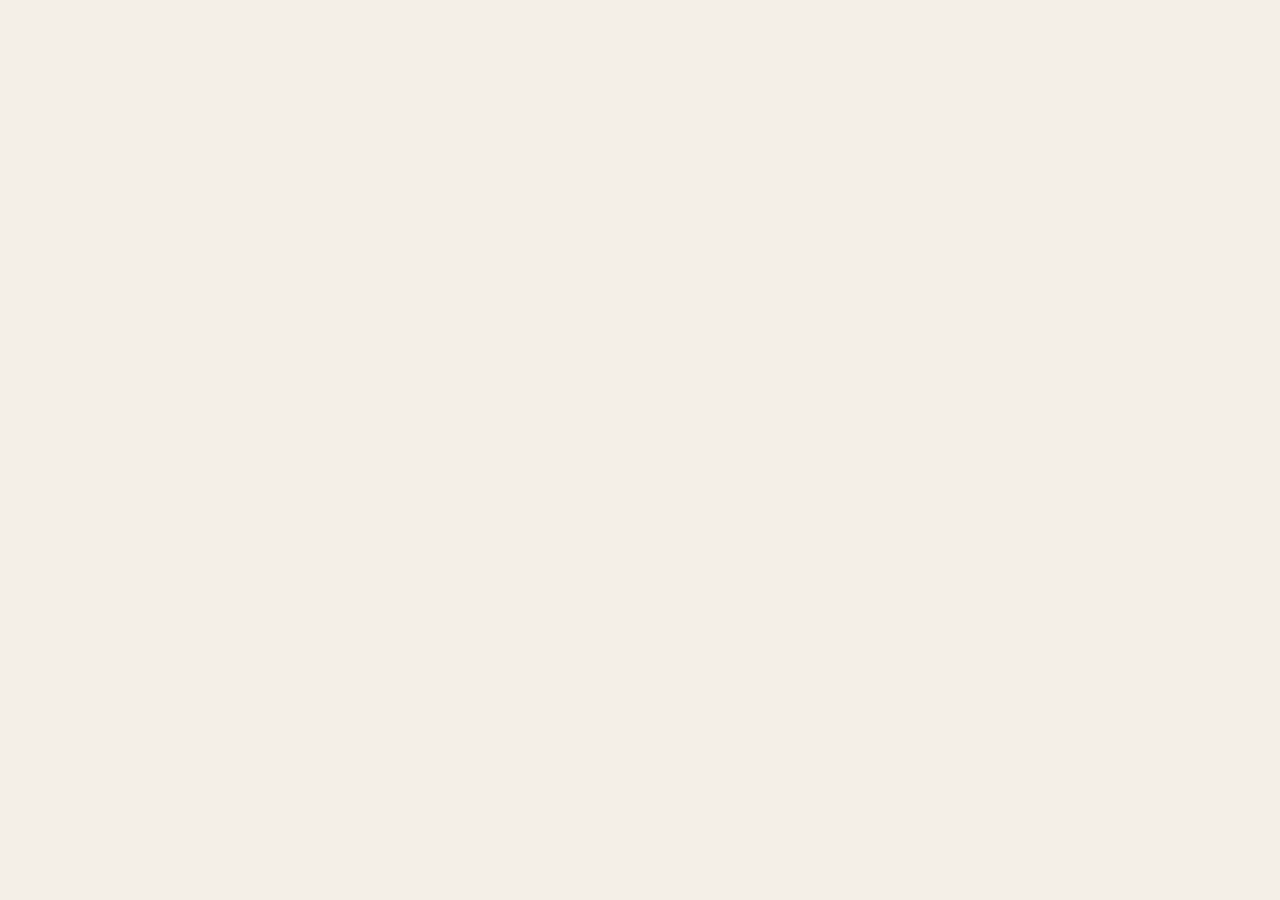
==== index.html @ 0a81ce2b "Atualiza o espelho do conteudo servido por https://www.imoveislucas.com.br/ Captura feita por HTTP p" ====
<!doctype html>
<html lang="pt-BR">
<head>
<meta charset="utf-8" />
<meta name="viewport" content="width=device-width, initial-scale=1" />
<title>Imóveis Lucas · Casas em condomínio e apartamentos em MG e SP</title>
<meta name="description" content="Imóveis residenciais de Lucas Rocha em Minas Gerais e São Paulo. Casas em condomínio em Lagoa Santa (MG) e apartamentos em São Paulo (Pinheiros, Real Parque, Santo Amaro)." />
<meta name="keywords" content="imóveis Lucas Rocha, imóveis MG, imóveis SP, casa em condomínio Lagoa Santa, Estância das Amendoeiras, Jardins da Lagoa, apartamento alto padrão São Paulo, Parque Global Real Parque, Summit Pinheiros, Raiz SP Parque Resort, venda imóveis residenciais, casa de luxo, LRM Consultoria Imobiliária, CRECI 12194" />
<meta name="theme-color" content="#1a1612" />
<meta name="robots" content="index, follow" />
<link rel="canonical" href="https://www.imoveislucas.com.br/" />
<link rel="icon" type="image/svg+xml" href="/favicon.svg" />
<link rel="manifest" href="/manifest.json" />

<meta property="og:type" content="website" />
<meta property="og:site_name" content="Imóveis Lucas" />
<meta property="og:locale" content="pt_BR" />
<meta property="og:title" content="Imóveis Lucas · Casas em condomínio e apartamentos em MG e SP" />
<meta property="og:description" content="Imóveis residenciais de Lucas Rocha em Minas Gerais e São Paulo. Casas em condomínio em Lagoa Santa (MG) e apartamentos em São Paulo." />
<meta property="og:url" content="https://www.imoveislucas.com.br/" />
<meta property="og:image" content="https://www.imoveislucas.com.br/assets/og-default.jpg" />
<meta property="og:image:alt" content="Imóveis Lucas, catálogo de imóveis residenciais" />
<meta property="og:image:type" content="image/jpeg" />
<meta property="og:image:width" content="1200" />
<meta property="og:image:height" content="630" />

<meta name="twitter:card" content="summary_large_image" />
<meta name="twitter:title" content="Imóveis Lucas · Casas em condomínio e apartamentos em MG e SP" />
<meta name="twitter:description" content="Imóveis residenciais de Lucas Rocha em Minas Gerais e São Paulo." />
<meta name="twitter:image" content="https://www.imoveislucas.com.br/assets/og-default.jpg" />

<link rel="stylesheet" href="/static/fonts/fonts.css" />
<link rel="stylesheet" href="/static/css/styles.css" />

<script src="/static/js/vendor/react.production.min.js" integrity="sha384-DGyLxAyjq0f9SPpVevD6IgztCFlnMF6oW/XQGmfe+IsZ8TqEiDrcHkMLKI6fiB/Z" crossorigin="anonymous"></script>
<script src="/static/js/vendor/react-dom.production.min.js" integrity="sha384-gTGxhz21lVGYNMcdJOyq01Edg0jhn/c22nsx0kyqP0TxaV5WVdsSH1fSDUf5YJj1" crossorigin="anonymous"></script>
</head>
<body>
<div id="root"></div>

<noscript>
  <div style="max-width:720px;margin:64px auto;padding:32px;font-family:Georgia,serif;color:#1a1612;border:1px solid #e7e0d4;border-radius:8px">
    <h1 style="margin:0 0 16px">Imóveis Lucas</h1>
    <p>Este site precisa de JavaScript ativado pra exibir o catálogo de imóveis.</p>
    <p>Pra ver os imóveis sem JavaScript, escolha um:</p>
    <ul style="line-height:2">
      <li><a href="/api/v1/imoveis">/api/v1/imoveis</a> (formato JSON)</li>
      <li>WhatsApp: <a href="https://wa.me/5511983712615">+55 (11) 98371-2615</a> (Lucas Rocha)</li>
      <li>LRM Consultoria: <a href="https://www.lrmconsultoriaimobiliaria.com.br/">lrmconsultoriaimobiliaria.com.br</a></li>
    </ul>
  </div>
</noscript>

<script src="/static/js/envelope-client.js"></script>
<script src="/static/js/data.js"></script>
<script src="/static/js/il-lib.js?v=78853ccb1a44"></script>
<script src="/static/js/il-pages-public.js?v=78853ccb1a44"></script>
<script src="/static/js/il-pages-admin.js?v=78853ccb1a44"></script>
<script src="/static/js/il-app.js?v=78853ccb1a44"></script>
</body>
</html>
---- static/fonts/fonts.css ----
@font-face{font-family:'DM Sans';font-style:normal;font-weight:400 700;font-display:swap;src:url('dm-sans-latin-ext.woff2') format('woff2');unicode-range:U+0100-02BA,U+02BD-02C5,U+02C7-02CC,U+02CE-02D7,U+02DD-02FF,U+0304,U+0308,U+0329,U+1D00-1DBF,U+1E00-1E9F,U+1EF2-1EFF,U+2020,U+20A0-20AB,U+20AD-20C0,U+2113,U+2C60-2C7F,U+A720-A7FF}@font-face{font-family:'DM Sans';font-style:normal;font-weight:400 700;font-display:swap;src:url('dm-sans-latin.woff2') format('woff2');unicode-range:U+0000-00FF,U+0131,U+0152-0153,U+02BB-02BC,U+02C6,U+02DA,U+02DC,U+0304,U+0308,U+0329,U+2000-206F,U+20AC,U+2122,U+2191,U+2193,U+2212,U+2215,U+FEFF,U+FFFD}@font-face{font-family:'Lora';font-style:normal;font-weight:400 700;font-display:swap;src:url('lora-latin-ext.woff2') format('woff2');unicode-range:U+0100-02BA,U+02BD-02C5,U+02C7-02CC,U+02CE-02D7,U+02DD-02FF,U+0304,U+0308,U+0329,U+1D00-1DBF,U+1E00-1E9F,U+1EF2-1EFF,U+2020,U+20A0-20AB,U+20AD-20C0,U+2113,U+2C60-2C7F,U+A720-A7FF}@font-face{font-family:'Lora';font-style:normal;font-weight:400 700;font-display:swap;src:url('lora-latin.woff2') format('woff2');unicode-range:U+0000-00FF,U+0131,U+0152-0153,U+02BB-02BC,U+02C6,U+02DA,U+02DC,U+0304,U+0308,U+0329,U+2000-206F,U+20AC,U+2122,U+2191,U+2193,U+2212,U+2215,U+FEFF,U+FFFD}
---- static/css/styles.css ----
:root{--paper:#f4efe7;--paper-2:#ebe3d5;--paper-soft:#faf6ef;--ink:#1a1612;--ink-2:#3a322a;--ink-soft:#6b5f50;--line:#d8cdb9;--line-soft:#e6dec9;--accent:#b25a3c;--accent-2:#8a3f25;--accent-ink:#ffffff;--gold:#a98144;--shadow-1:0 1px 0 rgba(26,22,18,0.04),0 12px 28px -18px rgba(26,22,18,0.18);--shadow-2:0 1px 0 rgba(26,22,18,0.05),0 30px 60px -28px rgba(26,22,18,0.32);--serif:"Lora","Georgia","Times New Roman",serif;--sans:"DM Sans",-apple-system,BlinkMacSystemFont,"Segoe UI",system-ui,sans-serif;--max:1320px;--max-narrow:980px;--radius:2px}html[data-palette="forest"]{--paper:#f1ede4;--paper-2:#e3ddd0;--paper-soft:#faf7f1;--accent:#2f5d4a;--accent-2:#1d4434;--gold:#b48a4a}html[data-palette="ink"]{--paper:#14110e;--paper-2:#1c1813;--paper-soft:#1f1a14;--ink:#efe7d8;--ink-2:#d3c8b3;--ink-soft:#8a8071;--line:#38302a;--line-soft:#2a241f;--accent:#cf8b66;--accent-2:#e9a886;--accent-ink:#14110e;--gold:#d1a55b}html[data-palette="navy"]{--paper:#f0eee8;--paper-2:#e3dfd3;--paper-soft:#f9f7f1;--accent:#1f3a5f;--accent-2:#122a4a;--gold:#b07c3b}*{box-sizing:border-box}html,body{margin:0;padding:0}body{background:var(--paper);color:var(--ink);font-family:var(--sans);font-size:16px;line-height:1.6;-webkit-font-smoothing:antialiased;text-rendering:optimizeLegibility}img{display:block;max-width:100%}.h-display{font-family:var(--serif);font-weight:500;font-style:normal;letter-spacing:-0.015em;line-height:1.08;text-wrap:balance}.h-display em{font-style:normal;font-weight:600;color:var(--accent)}.h-eyebrow{font-family:var(--sans);font-size:12px;font-weight:500;letter-spacing:0.22em;text-transform:uppercase;color:var(--ink-soft)}.h-eyebrow .dot{display:inline-block;width:4px;height:4px;border-radius:50%;background:var(--accent);margin:0 10px 2px 0;vertical-align:middle}.numeral{font-family:var(--serif);font-variant-numeric:lining-nums tabular-nums}.wrap{max-width:var(--max);margin:0 auto;padding:0 32px}.wrap-narrow{max-width:var(--max-narrow);margin:0 auto;padding:0 32px}.rule{height:1px;background:var(--line);border:0;margin:0}.rule-soft{height:1px;background:var(--line-soft);border:0;margin:0}.btn{display:inline-flex;align-items:center;gap:10px;padding:14px 24px;font-family:var(--sans);font-size:14px;font-weight:500;letter-spacing:0.12em;text-transform:uppercase;border:1px solid var(--ink);background:var(--ink);color:var(--paper);cursor:pointer;border-radius:var(--radius);text-decoration:none;transition:background 180ms ease,color 180ms ease,border-color 180ms ease,transform 180ms ease}.btn:hover{background:var(--accent);border-color:var(--accent);color:var(--accent-ink)}.btn.btn-ghost{background:transparent;color:var(--ink)}.btn.btn-ghost:hover{background:var(--ink);color:var(--paper)}.btn.btn-accent{background:var(--accent);border-color:var(--accent);color:var(--accent-ink)}.btn.btn-accent:hover{background:var(--accent-2);border-color:var(--accent-2)}.btn.btn-sm{padding:10px 16px;font-size:12px}.link{color:var(--ink);text-decoration:none;border-bottom:1px solid var(--line);padding-bottom:2px;transition:border-color 150ms ease,color 150ms ease}.link:hover{color:var(--accent);border-color:var(--accent)}.link-arrow{display:inline-flex;align-items:center;gap:8px;font-size:13px;letter-spacing:0.16em;text-transform:uppercase;font-weight:500;color:var(--ink);text-decoration:none;border-bottom:1px solid var(--ink);padding-bottom:2px}.link-arrow:hover{color:var(--accent);border-color:var(--accent)}.link-arrow .arrow{transition:transform 200ms ease}.link-arrow:hover .arrow{transform:translateX(4px)}.site-header{position:sticky;top:0;z-index:50;background:color-mix(in oklab,var(--paper) 92%,transparent);backdrop-filter:blur(12px);-webkit-backdrop-filter:blur(12px);border-bottom:1px solid var(--line-soft)}.site-header__inner{display:grid;grid-template-columns:1fr auto 1fr;align-items:center;padding:18px 32px;max-width:var(--max);margin:0 auto}.site-header__nav{display:flex;gap:32px;align-items:center}.site-header__nav a{font-size:13px;letter-spacing:0.16em;text-transform:uppercase;color:var(--ink-2);text-decoration:none;font-weight:500;transition:color 150ms ease}.site-header__nav a:hover,.site-header__nav a.active{color:var(--accent)}.site-header__cta{justify-self:end;display:flex;gap:14px;align-items:center}.site-header__phone{font-size:13px;letter-spacing:0.08em;color:var(--ink-2);text-decoration:none}.site-header__phone:hover{color:var(--accent)}.brand{display:flex;align-items:baseline;gap:10px;text-decoration:none;color:var(--ink)}.brand__mark{font-family:var(--serif);font-size:24px;font-style:normal;font-weight:600;letter-spacing:-0.02em;line-height:1}.brand__mark sup{font-size:12px;vertical-align:super;color:var(--accent);font-style:normal;letter-spacing:0.1em;margin-left:2px}.brand__sub{font-size:11px;letter-spacing:0.28em;text-transform:uppercase;color:var(--ink-soft);border-left:1px solid var(--line);padding-left:10px}.site-footer{background:var(--paper-2);border-top:1px solid var(--line);padding:64px 0 24px;margin-top:48px}.site-footer__top{display:grid;grid-template-columns:1.4fr 1fr 1fr 1fr;gap:48px;padding-bottom:64px}.site-footer h4{font-family:var(--sans);font-size:12px;font-weight:500;letter-spacing:0.22em;text-transform:uppercase;color:var(--ink-soft);margin:0 0 18px}.site-footer ul{list-style:none;padding:0;margin:0}.site-footer li{margin-bottom:10px}.site-footer a{color:var(--ink-2);text-decoration:none;font-size:15px;transition:color 150ms ease}.site-footer a:hover{color:var(--accent)}.site-footer__statement{font-family:var(--serif);font-size:22px;font-weight:500;line-height:1.4;color:var(--ink);margin:0 0 24px;max-width:28ch}.site-footer__bottom{display:flex;justify-content:space-between;align-items:center;padding-top:24px;border-top:1px solid var(--line);font-size:13px;color:var(--ink-soft)}.site-footer__partners{display:grid;grid-template-columns:1fr 1fr;gap:24px;padding:28px 0;border-top:1px solid var(--line);margin-top:-24px}.site-footer__partner-links a:hover{text-decoration:underline}@media (min-width:768px){.site-footer__partner-links{white-space:nowrap}}.partner-block{display:flex;flex-direction:column;gap:12px}.partner-label{font-size:11px;letter-spacing:0.22em;text-transform:uppercase;color:var(--ink-soft)}.partner-link{display:flex;align-items:center;gap:14px;text-decoration:none;color:var(--ink);padding:12px 16px;background:var(--paper);border:1px solid var(--line-soft);align-self:flex-start;transition:border-color 150ms,background 150ms;min-height:60px;box-sizing:border-box}a.partner-link:hover{border-color:var(--accent)}.partner-link--dark{background:#1a1612;border-color:#1a1612;padding:14px 20px}.partner-logo--lrm{height:36px;width:auto;display:block}.partner-logo--inovamind{height:32px;width:auto;display:block;max-width:220px;object-fit:contain;object-position:left center}.partner-name{font-family:var(--serif);font-size:16px;font-weight:600;letter-spacing:-0.01em;line-height:1.2}.partner-name em{display:block;font-style:normal;font-weight:400;font-size:12px;letter-spacing:0.14em;text-transform:uppercase;color:var(--ink-soft);margin-top:2px;font-family:var(--sans)}.partner-meta{display:flex;flex-wrap:wrap;align-items:center;gap:8px;font-size:13px;color:var(--ink-soft);margin-top:2px;line-height:1.5}.partner-meta a{color:var(--ink-2);text-decoration:none;border-bottom:1px solid transparent;transition:border-color 150ms,color 150ms}.partner-meta a:hover{color:var(--accent);border-color:var(--accent)}.partner-meta>span:first-child{color:var(--ink-2);font-weight:500}.site-footer__credits{display:flex;gap:32px;align-items:center}.credit-chip{display:inline-flex;align-items:center;gap:8px;font-size:12px;letter-spacing:0.14em;text-transform:uppercase;color:var(--ink-2)}.credit-chip strong{color:var(--ink);font-weight:600;letter-spacing:0.05em;text-transform:none;font-family:var(--serif);font-size:15px;font-style:normal}.hero{padding:64px 0 32px;position:relative}.hero__grid{display:grid;grid-template-columns:1.1fr 1fr;gap:64px;align-items:end}.hero__title{font-size:clamp(48px,7vw,104px);margin:24px 0 32px}.hero__sub{font-size:16px;color:var(--ink-2);max-width:46ch;margin:0 0 36px;line-height:1.6}.hero__photo{aspect-ratio:4 / 5;background-size:cover;background-position:center;position:relative}.hero__meta{position:absolute;left:-12px;bottom:24px;background:var(--paper);padding:16px 22px;font-size:12px;letter-spacing:0.18em;text-transform:uppercase;color:var(--ink-2);border-top:2px solid var(--accent)}.hero__cta{display:flex;gap:14px;flex-wrap:wrap}.hero__stats{display:grid;grid-template-columns:repeat(3,1fr);gap:32px;margin-top:64px;padding-top:40px;border-top:1px solid var(--line)}.hero__stat .num{font-family:var(--serif);font-size:48px;line-height:1;font-variant-numeric:lining-nums}.hero__stat .num em{font-style:normal;font-weight:600;color:var(--accent)}.hero__stat .label{margin-top:12px;font-size:12px;letter-spacing:0.2em;text-transform:uppercase;color:var(--ink-soft)}.section{padding:96px 0}.section-tight{padding:64px 0}.section-head{display:grid;grid-template-columns:1fr 1fr;gap:48px;align-items:end;margin-bottom:56px}.section-head h2{font-family:var(--serif);font-weight:500;font-size:clamp(36px,4.5vw,56px);margin:12px 0 0;line-height:1.1;letter-spacing:-0.015em}.section-head h2 em{font-style:normal;font-weight:600;color:var(--accent)}.section-head p{font-size:16px;color:var(--ink-2);max-width:48ch;margin:0;line-height:1.6}.locations{display:grid;grid-template-columns:1fr 1fr;gap:0;border-top:1px solid var(--line);border-bottom:1px solid var(--line)}.location-card{display:block;position:relative;padding:56px 48px 56px;text-decoration:none;color:var(--ink);overflow:hidden;transition:background 300ms ease}.location-card + .location-card{border-left:1px solid var(--line)}.location-card:hover{background:var(--paper-soft)}.location-card__index{font-family:var(--serif);font-size:13px;letter-spacing:0.18em;color:var(--ink-soft)}.location-card__title{font-family:var(--serif);font-size:clamp(48px,6vw,88px);line-height:1;margin:16px 0 8px}.location-card__title em{font-style:normal;font-weight:600;color:var(--accent)}.location-card__sub{font-size:15px;color:var(--ink-2);max-width:36ch}.location-card__photo{aspect-ratio:16/10;background-size:cover;background-position:center;margin:36px 0 28px;transition:transform 700ms cubic-bezier(.2,.7,.2,1)}.location-card:hover .location-card__photo{transform:scale(1.02)}.location-card__foot{display:flex;justify-content:space-between;align-items:center;border-top:1px solid var(--line-soft);padding-top:18px;font-size:13px;letter-spacing:0.16em;text-transform:uppercase;color:var(--ink-2)}.location-card__count em{font-family:var(--serif);font-style:normal;font-weight:600;color:var(--accent);font-size:18px;margin-right:6px}.cards-grid{display:grid;grid-template-columns:repeat(auto-fill,minmax(360px,1fr));gap:56px 40px}.pcard{display:block;text-decoration:none;color:var(--ink);position:relative}.pcard__media{aspect-ratio:4/5;background-size:cover;background-position:center;position:relative;overflow:hidden}.pcard__media::after{content:"";position:absolute;inset:0;background:linear-gradient(180deg,transparent 60%,rgba(0,0,0,0.25));opacity:0;transition:opacity 300ms ease}.pcard:hover .pcard__media::after{opacity:1}.pcard__badge{position:absolute;top:18px;left:18px;background:var(--paper);padding:8px 14px;font-size:11px;letter-spacing:0.2em;text-transform:uppercase;color:var(--ink-2)}.pcard__num{position:absolute;top:18px;right:18px;font-family:var(--serif);font-style:normal;font-weight:500;color:var(--paper);font-size:22px;text-shadow:0 2px 12px rgba(0,0,0,0.3)}.pcard__body{padding-top:20px}.pcard__location{font-size:12px;letter-spacing:0.2em;text-transform:uppercase;color:var(--ink-soft);display:flex;align-items:center;gap:8px}.pcard__title{font-family:var(--serif);font-size:26px;font-weight:500;line-height:1.2;margin:8px 0 14px;letter-spacing:-0.01em}.pcard__meta{display:flex;gap:18px;font-size:13px;color:var(--ink-soft);border-top:1px solid var(--line-soft);padding-top:14px}.pcard__meta span{display:flex;align-items:center;gap:6px}.pcard__price{margin-top:14px;font-family:var(--serif);font-size:22px;font-variant-numeric:lining-nums}.pcard__price small{font-family:var(--sans);font-size:11px;letter-spacing:0.2em;text-transform:uppercase;color:var(--ink-soft);margin-right:6px}[data-card-style="minimal"] .pcard__media{aspect-ratio:1}[data-card-style="minimal"] .pcard__badge{display:none}[data-card-style="minimal"] .pcard__title{font-size:22px;font-family:var(--sans);font-weight:500;letter-spacing:-0.01em}[data-card-style="minimal"] .pcard__price{font-family:var(--sans);font-weight:500}[data-card-style="magazine"] .pcard__media{aspect-ratio:3/4}[data-card-style="magazine"] .pcard__title{font-size:32px}[data-card-style="magazine"] .pcard__body{padding:24px 0 0}[data-card-style="magazine"] .pcard__num{display:none}[data-card-style="magazine"] .pcard__badge{top:auto;left:0;bottom:-14px;background:var(--accent);color:var(--accent-ink)}.listing-hero{padding:80px 0 56px;display:grid;grid-template-columns:1fr 1fr;gap:48px;align-items:end}.listing-hero h1{font-family:var(--serif);font-size:clamp(56px,8vw,120px);line-height:1;margin:16px 0 0}.listing-hero h1 em{font-style:normal;font-weight:600;color:var(--accent)}.listing-hero__desc{color:var(--ink-2);font-size:16px;line-height:1.7;max-width:52ch}.listing-toolbar{display:flex;justify-content:space-between;align-items:center;border-top:1px solid var(--line);border-bottom:1px solid var(--line);padding:16px 0;margin-bottom:56px}.chip{display:inline-flex;align-items:center;gap:6px;padding:6px 12px;border:1px solid var(--line);font-size:12px;letter-spacing:0.14em;text-transform:uppercase;color:var(--ink-2);background:var(--paper-soft)}.chip.is-active{background:var(--ink);color:var(--paper);border-color:var(--ink)}.chip-row{display:flex;gap:8px;flex-wrap:wrap}.detail-gallery{display:grid;grid-template-columns:1.6fr 1fr;gap:8px;height:78vh;min-height:580px}.detail-gallery__main{background-size:cover;background-position:center;position:relative;cursor:zoom-in}.detail-gallery__side{display:grid;grid-template-rows:1fr 1fr;gap:8px}.detail-gallery__cell{background-size:cover;background-position:center;position:relative;cursor:zoom-in}.detail-gallery__more{position:absolute;right:18px;bottom:18px;background:var(--paper);padding:10px 16px;font-size:12px;letter-spacing:0.16em;text-transform:uppercase;display:inline-flex;align-items:center;gap:8px;cursor:pointer;border:0;font-family:inherit}.detail-hero{display:grid;grid-template-columns:1.4fr 1fr;gap:80px;padding:72px 0 48px;align-items:start}.detail-hero__location{font-size:12px;letter-spacing:0.22em;text-transform:uppercase;color:var(--ink-soft)}.detail-hero h1{font-family:var(--serif);font-size:clamp(40px,4.5vw,64px);line-height:1.05;margin:12px 0 24px;letter-spacing:-0.01em}.detail-hero h1 em{font-style:normal;font-weight:600;color:var(--accent)}.detail-hero__desc{color:var(--ink-2);font-size:16px;line-height:1.75;max-width:60ch}.detail-quickstats{display:grid;grid-template-columns:repeat(4,1fr);border-top:1px solid var(--line);border-bottom:1px solid var(--line);margin:48px 0 0}.detail-quickstats>div{padding:22px 0;text-align:center}.detail-quickstats>div + div{border-left:1px solid var(--line-soft)}.detail-quickstats .num{font-family:var(--serif);font-size:30px;line-height:1}.detail-quickstats .label{font-size:11px;letter-spacing:0.2em;text-transform:uppercase;color:var(--ink-soft);margin-top:8px}.detail-price-card{background:var(--paper-soft);border:1px solid var(--line);padding:28px 28px 24px;position:sticky;top:110px}.detail-price-card__eyebrow{font-size:11px;letter-spacing:0.22em;text-transform:uppercase;color:var(--ink-soft)}.detail-price-card__price{font-family:var(--serif);font-size:42px;line-height:1;margin:10px 0 6px;font-variant-numeric:lining-nums}.detail-price-card__condo{font-size:13px;color:var(--ink-soft);margin-bottom:22px}.detail-price-card .btn{width:100%;justify-content:center;margin-top:8px}.detail-price-card .agent{margin-top:28px;padding-top:22px;border-top:1px solid var(--line);display:flex;align-items:center;gap:14px}.detail-price-card .agent img{width:48px;height:48px;border-radius:50%;object-fit:cover;background:var(--paper-2)}.detail-price-card .agent .name{font-weight:500;font-size:15px}.detail-price-card .agent .role{font-size:12px;letter-spacing:0.16em;text-transform:uppercase;color:var(--ink-soft)}.detail-section{padding:72px 0;border-top:1px solid var(--line-soft)}.detail-section h2{font-family:var(--serif);font-weight:500;font-size:36px;margin:0 0 32px;letter-spacing:-0.015em}.detail-section h2 em{font-style:normal;font-weight:600;color:var(--accent)}.amenities-grid{display:grid;grid-template-columns:repeat(auto-fill,minmax(220px,1fr));gap:16px 32px}.amenities-grid li{list-style:none;display:flex;align-items:center;gap:12px;padding:14px 0;border-bottom:1px solid var(--line-soft);font-size:15px;color:var(--ink-2)}.amenities-grid svg{color:var(--accent);flex-shrink:0}.specs-table{width:100%;border-collapse:collapse}.specs-table td{padding:16px 0;border-bottom:1px solid var(--line-soft);font-size:15px}.specs-table td:first-child{color:var(--ink-soft);width:40%;letter-spacing:0.06em}.specs-table td:last-child{color:var(--ink);font-weight:500}.map-block{aspect-ratio:16/8;background:var(--paper-2);position:relative;overflow:hidden;border:1px solid var(--line)}.map-block svg{width:100%;height:100%;display:block}.map-block iframe{width:100%;height:100%;display:block;border:0}.map-block__open{position:absolute;bottom:12px;right:12px;display:inline-flex;align-items:center;gap:6px;padding:8px 14px;background:rgba(255,255,255,0.95);border:1px solid var(--line);color:var(--ink-1);text-decoration:none;font-size:13px;letter-spacing:0.08em;text-transform:uppercase;border-radius:2px;box-shadow:0 2px 8px rgba(0,0,0,0.15);transition:background 0.15s ease}.map-block__open:hover{background:var(--paper-1)}.financing{background:var(--paper-2);padding:40px;display:grid;grid-template-columns:1fr 1.4fr;gap:48px;align-items:center}.financing h3{font-family:var(--serif);font-size:28px;margin:0 0 8px}.financing input[type=range]{width:100%}.fin-row{display:grid;grid-template-columns:1fr 1fr;gap:24px;margin-top:16px}.fin-result{background:var(--paper);padding:24px;border-top:2px solid var(--accent)}.fin-result .num{font-family:var(--serif);font-size:36px;line-height:1}.lightbox{position:fixed;inset:0;background:rgba(20,17,14,0.94);z-index:100;display:flex;align-items:center;justify-content:center;padding:32px}.lightbox img{max-height:88vh;max-width:92vw;object-fit:contain}.lightbox__video{max-height:88vh;max-width:92vw;background:black}.detail-gallery__main--video{position:relative;cursor:pointer}.detail-gallery__play{position:absolute;top:50%;left:50%;transform:translate(-50%,-50%);width:72px;height:72px;border-radius:50%;background:rgba(20,17,14,0.6);border:2px solid rgba(255,255,255,0.85);color:white;display:flex;align-items:center;justify-content:center;padding-left:6px;pointer-events:none;transition:background 150ms,transform 150ms}.detail-gallery__main--video:hover .detail-gallery__play{background:rgba(20,17,14,0.8);transform:translate(-50%,-50%) scale(1.05)}.lightbox__close,.lightbox__nav{position:absolute;background:transparent;border:1px solid rgba(255,255,255,0.3);color:white;width:48px;height:48px;border-radius:50%;cursor:pointer;display:flex;align-items:center;justify-content:center;font-family:var(--serif);transition:background 150ms}.lightbox__close:hover,.lightbox__nav:hover{background:rgba(255,255,255,0.15)}.lightbox__close{top:24px;right:24px}.lightbox__nav.prev{left:24px;top:50%;transform:translateY(-50%)}.lightbox__nav.next{right:24px;top:50%;transform:translateY(-50%)}.lightbox__counter{position:absolute;bottom:24px;left:50%;transform:translateX(-50%);color:rgba(255,255,255,0.7);font-family:var(--serif);letter-spacing:0.18em}.contact-hero{padding:80px 0 40px;display:grid;grid-template-columns:1.2fr 1fr;gap:80px;align-items:end}.contact-hero h1{font-family:var(--serif);font-size:clamp(56px,8vw,120px);line-height:1;margin:16px 0 0}.contact-hero h1 em{font-style:normal;font-weight:600;color:var(--accent)}.contact-grid{display:grid;grid-template-columns:1.2fr 1fr;gap:80px;align-items:start;padding:48px 0 96px}.contact-form{display:grid;gap:18px}.contact-form label{font-size:12px;letter-spacing:0.18em;text-transform:uppercase;color:var(--ink-soft);display:block;margin-bottom:8px}.contact-form input:not([type=checkbox]):not([type=radio]),.contact-form textarea,.contact-form select{width:100%;padding:14px 0;border:0;border-bottom:1px solid var(--line);background:transparent;font-family:var(--sans);font-size:16px;color:var(--ink);transition:border-color 150ms}.contact-form input:not([type=checkbox]):not([type=radio]):focus,.contact-form textarea:focus,.contact-form select:focus{outline:none;border-color:var(--accent)}.contact-form .row-2{display:grid;grid-template-columns:1fr 1fr;gap:32px}.contact-info{background:var(--paper-soft);padding:40px;border:1px solid var(--line)}.contact-info h3{font-family:var(--serif);font-size:24px;margin:0 0 8px;font-weight:400}.contact-info .info-row{display:flex;gap:16px;padding:18px 0;border-bottom:1px solid var(--line-soft);align-items:start}.contact-info .info-row:last-of-type{border-bottom:0}.contact-info .info-row svg{color:var(--accent);flex-shrink:0;margin-top:2px}.contact-info .info-row .label{font-size:12px;letter-spacing:0.18em;text-transform:uppercase;color:var(--ink-soft);margin-bottom:4px}.contact-info .info-row .val{font-family:var(--serif);font-size:18px;color:var(--ink)}.wa-fab{position:fixed;right:28px;bottom:28px;z-index:60;background:#25d366;color:white;width:60px;height:60px;border-radius:50%;display:flex;align-items:center;justify-content:center;text-decoration:none;box-shadow:0 12px 32px -8px rgba(37,211,102,0.5);transition:transform 200ms}.wa-fab:hover{transform:scale(1.06)}.breadcrumbs{font-size:12px;letter-spacing:0.18em;text-transform:uppercase;color:var(--ink-soft);padding:28px 0 0}.breadcrumbs a{color:var(--ink-soft);text-decoration:none;margin-right:8px}.breadcrumbs a:hover{color:var(--accent)}.breadcrumbs .sep{margin:0 8px}.admin-shell{display:grid;grid-template-columns:240px 1fr;min-height:100vh;background:#f8f6f1}.admin-sidebar{background:#1a1612;color:#efe7d8;padding:24px 0;display:flex;flex-direction:column}.admin-sidebar__brand{padding:0 24px 24px;border-bottom:1px solid #38302a;margin-bottom:16px}.admin-sidebar__brand .label{font-size:11px;letter-spacing:0.22em;text-transform:uppercase;color:#8a8071;margin-top:4px}.admin-sidebar__brand .name{font-family:var(--serif);font-size:22px;font-weight:600;font-style:normal}.admin-sidebar__nav{flex:1;padding:0 12px}.admin-sidebar__nav button{width:100%;text-align:left;background:transparent;border:0;color:#d3c8b3;padding:12px 14px;cursor:pointer;font-family:inherit;font-size:14px;letter-spacing:0.04em;display:flex;align-items:center;gap:12px;border-radius:2px;margin-bottom:2px}.admin-sidebar__nav button:hover{background:rgba(255,255,255,0.05);color:#fff}.admin-sidebar__nav button.active{background:var(--accent);color:white}.admin-sidebar__foot{padding:16px 24px;font-size:12px;color:#8a8071;border-top:1px solid #38302a}.admin-sidebar__foot button{background:transparent;border:0;color:#cf8b66;cursor:pointer;font:inherit;padding:0;margin-top:8px}.admin-main{padding:32px 40px;max-width:100%;overflow:auto}.admin-topbar{display:flex;justify-content:space-between;align-items:center;margin-bottom:32px}.admin-topbar h1{font-family:var(--serif);font-size:32px;font-weight:500;margin:0;letter-spacing:-0.015em}.admin-topbar .user{display:flex;align-items:center;gap:10px;font-size:14px;color:#6b5f50}.admin-topbar .user .avatar{width:32px;height:32px;border-radius:50%;background:var(--accent);color:white;display:flex;align-items:center;justify-content:center;font-weight:500;font-size:14px}.admin-stats{display:grid;grid-template-columns:repeat(4,1fr);gap:16px;margin-bottom:32px}.stat-card{background:white;border:1px solid #e6dec9;padding:20px 22px}.stat-card .label{font-size:11px;letter-spacing:0.2em;text-transform:uppercase;color:#8a8071;margin-bottom:12px}.stat-card .num{font-family:var(--serif);font-size:36px;line-height:1;font-variant-numeric:lining-nums}.stat-card .delta{font-size:13px;margin-top:8px;color:#2f7d4d}.stat-card .delta.neg{color:#b25a3c}.admin-card{background:white;border:1px solid #e6dec9;padding:24px;margin-bottom:24px}.admin-card h3{font-family:var(--serif);font-size:20px;margin:0 0 18px;font-weight:400}.admin-table{width:100%;border-collapse:collapse}.admin-table th,.admin-table td{text-align:left;padding:14px 12px;border-bottom:1px solid #efe9d8;font-size:14px}.admin-table th{font-size:11px;letter-spacing:0.18em;text-transform:uppercase;color:#8a8071;font-weight:500;background:#faf6ef}.admin-table tbody tr{transition:background 100ms}.admin-table tbody tr:hover{background:#faf6ef;cursor:pointer}.admin-table .thumb{width:56px;height:40px;background-size:cover;background-position:center;border-radius:2px}.admin-table .status{display:inline-block;padding:3px 10px;font-size:11px;letter-spacing:0.16em;text-transform:uppercase;border-radius:2px}.admin-table .status.published{background:#e6f1e7;color:#2f7d4d}.admin-table .status.draft{background:#f1ebd9;color:#8a6b22}.admin-table .status.sold{background:#f1dcd3;color:#a04522}.admin-form{display:grid;gap:20px}.admin-form .row{display:grid;grid-template-columns:1fr 1fr;gap:20px}.admin-form .row-3{display:grid;grid-template-columns:1fr 1fr 1fr;gap:20px}.admin-form label{font-size:11px;letter-spacing:0.2em;text-transform:uppercase;color:#8a8071;margin-bottom:6px;display:block}.admin-form input,.admin-form select,.admin-form textarea{width:100%;padding:10px 12px;border:1px solid #d8cdb9;background:#faf6ef;font-family:inherit;font-size:15px;color:#1a1612;border-radius:2px}.admin-form input:focus,.admin-form textarea:focus,.admin-form select:focus{outline:none;border-color:var(--accent);background:white}.admin-form textarea{resize:vertical;min-height:120px;line-height:1.6}.photo-manager{display:grid;grid-template-columns:repeat(auto-fill,minmax(180px,1fr));gap:12px}.photo-tile{aspect-ratio:4/3;background-size:cover;background-position:center;position:relative;border:1px solid #e6dec9;cursor:grab;transition:opacity 120ms,border-color 120ms,transform 120ms}.photo-tile:active{cursor:grabbing}.photo-tile.is-dragging{opacity:0.45;cursor:grabbing}.photo-tile.is-drop-target{border:2px dashed var(--accent);transform:scale(1.02)}.photo-tile.is-cover::before{content:"Capa";position:absolute;top:8px;left:8px;background:var(--accent);color:white;font-size:10px;letter-spacing:0.18em;text-transform:uppercase;padding:4px 8px}.photo-tile__del{position:absolute;top:8px;right:8px;background:rgba(255,255,255,0.95);border:0;width:24px;height:24px;border-radius:50%;cursor:pointer;font-size:15px;display:flex;align-items:center;justify-content:center}.photo-tile__num{position:absolute;bottom:8px;left:8px;background:rgba(0,0,0,0.6);color:white;font-family:var(--serif);font-style:normal;font-weight:500;padding:2px 8px;font-size:13px}.photo-uploader{aspect-ratio:4/3;border:1px dashed #b8a982;background:#faf6ef;display:flex;align-items:center;justify-content:center;flex-direction:column;gap:8px;color:#8a8071;font-size:13px;letter-spacing:0.14em;text-transform:uppercase;cursor:pointer;transition:background 150ms,border-color 150ms}.photo-uploader:hover{background:white;border-color:var(--accent);color:var(--accent)}.admin-toolbar{display:flex;justify-content:space-between;align-items:center;margin-bottom:18px}.admin-toolbar .search{position:relative;flex:1;max-width:380px}.admin-toolbar input{width:100%;padding:10px 14px 10px 36px;border:1px solid #d8cdb9;background:white;font-family:inherit;font-size:14px;border-radius:2px}.admin-toolbar input:focus{outline:none;border-color:var(--accent)}.btn-admin{background:#1a1612;color:white;border:0;padding:10px 18px;font-family:inherit;font-size:13px;letter-spacing:0.14em;text-transform:uppercase;cursor:pointer;border-radius:2px;display:inline-flex;align-items:center;gap:8px}.btn-admin.accent{background:var(--accent)}.btn-admin:hover{background:var(--accent-2)}.btn-admin.ghost{background:transparent;color:#1a1612;border:1px solid #d8cdb9}.btn-admin.ghost:hover{background:#faf6ef;color:#1a1612}.login-wrap{min-height:100vh;display:grid;grid-template-columns:1fr 1fr}.login-art{background:radial-gradient(circle at 30% 20%,rgba(178,90,60,0.45) 0%,transparent 55%),radial-gradient(circle at 80% 75%,rgba(178,90,60,0.20) 0%,transparent 60%),linear-gradient(135deg,#1f1611 0%,#14110e 100%);color:#efe7d8;padding:64px;display:flex;flex-direction:column;justify-content:space-between}.login-art .quote{font-family:var(--serif);font-size:28px;font-weight:500;line-height:1.4;font-style:normal;margin-top:auto;max-width:26ch}.login-art .quote::before{content:"“";font-size:72px;display:block;line-height:0.6;color:var(--accent);margin-bottom:16px}.login-card{display:flex;flex-direction:column;justify-content:center;padding:64px;background:var(--paper)}.login-card h1{font-family:var(--serif);font-size:40px;font-weight:500;margin:0 0 8px;letter-spacing:-0.015em}.login-card p{color:var(--ink-soft);margin:0 0 32px}.login-card .login-form{display:grid;gap:18px;max-width:380px}.login-card .login-form label{font-size:12px;letter-spacing:0.2em;text-transform:uppercase;color:var(--ink-soft);display:block;margin-bottom:8px}.login-card .login-form input{width:100%;padding:12px 0;border:0;border-bottom:1px solid var(--line);background:transparent;font-family:inherit;font-size:16px}.login-card .login-form input:focus{outline:none;border-color:var(--accent)}.login-card .hint{margin-top:16px;font-size:13px;color:var(--ink-soft);padding:12px;background:var(--paper-soft);border-left:2px solid var(--accent)}.empty{padding:120px 0;text-align:center}.empty h2{font-family:var(--serif);font-size:48px;margin:0 0 16px}.empty p{color:var(--ink-soft)}.home-simple{display:grid;gap:56px;padding:56px 0 64px}.home-simple__intro{text-align:center;max-width:720px}.home-simple__intro .h-eyebrow{justify-content:center;display:inline-flex}.home-simple__title{font-size:clamp(40px,5.5vw,72px);margin:16px 0 20px;font-family:var(--serif);font-weight:500;line-height:1.08;letter-spacing:-0.02em}.home-simple__sub{font-size:17px;line-height:1.65;color:var(--ink-2);max-width:56ch;margin:0 auto}.home-simple__sub strong{color:var(--ink);font-weight:600}.home-simple__tiles{display:grid;grid-template-columns:1fr 1fr;gap:20px;max-width:1320px;margin:0 auto;padding:0 32px;width:100%}.home-tile{position:relative;display:flex;flex-direction:column;justify-content:space-between;aspect-ratio:5/6;max-height:520px;padding:28px;text-decoration:none;color:white;background-color:var(--ink);background-size:cover;background-position:center;transition:transform 350ms cubic-bezier(.2,.7,.2,1);overflow:hidden}.home-tile--map{padding:0;background:#f4efe7}.home-tile__map{position:absolute;inset:0;background-size:contain;background-repeat:no-repeat;background-position:center;opacity:1;transition:transform 600ms cubic-bezier(.2,.7,.2,1)}.home-tile--map:hover .home-tile__map{transform:scale(1.04)}.home-tile__overlay{position:absolute;inset:0;padding:28px;display:flex;flex-direction:column;justify-content:space-between;pointer-events:none}.home-tile__overlay>*{pointer-events:auto}.home-tile--map .home-tile__count{background:rgba(255,255,255,0.95);border-color:rgba(20,17,14,0.12);color:var(--ink)}.home-tile--map .home-tile__title{display:none}.home-tile--map .home-tile__cta{color:var(--ink);border-bottom-color:var(--ink);background:rgba(255,255,255,0.95);padding:10px 18px;align-self:start;border:1px solid rgba(20,17,14,0.12);border-radius:2px}.home-tile--map:hover .home-tile__cta{background:var(--accent);color:white;border-color:var(--accent)}.home-tile--map .h-eyebrow{background:rgba(255,255,255,0.95);padding:6px 10px;border:1px solid rgba(20,17,14,0.08);color:var(--ink-2)}.home-tile:hover{transform:translateY(-4px)}.home-tile__top{display:flex;justify-content:space-between;align-items:center}.home-tile__count{font-size:12px;letter-spacing:0.18em;text-transform:uppercase;color:rgba(255,255,255,0.85);border:1px solid rgba(255,255,255,0.35);padding:6px 12px}.home-tile__bottom{display:grid;gap:14px}.home-tile__title{font-family:var(--serif);font-weight:500;font-size:clamp(48px,5vw,76px);line-height:1;margin:0;letter-spacing:-0.02em}.home-tile__cta{display:inline-flex;align-items:center;gap:10px;font-size:13px;letter-spacing:0.16em;text-transform:uppercase;color:white;padding-bottom:6px;border-bottom:1px solid rgba(255,255,255,0.5);align-self:start;transition:border-color 200ms,gap 200ms}.home-tile:hover .home-tile__cta{border-color:var(--accent);gap:14px}.listing-simple{padding:32px 32px 64px;max-width:var(--max);margin:0 auto}.listing-simple__head{display:flex;justify-content:space-between;align-items:end;border-bottom:1px solid var(--line);padding-bottom:28px;margin-bottom:48px;gap:32px;flex-wrap:wrap}.listing-simple__title{font-family:var(--serif);font-weight:500;font-size:clamp(40px,5.5vw,72px);line-height:1;margin:12px 0 0;letter-spacing:-0.02em}.listing-simple__title em{font-style:normal;font-weight:600;color:var(--accent)}.listing-simple__count{font-size:13px;letter-spacing:0.18em;text-transform:uppercase;color:var(--ink-soft)}.listing-simple__grid{display:grid;grid-template-columns:repeat(2,1fr);gap:40px}@media (max-width:900px){.home-simple__tiles{grid-template-columns:1fr}.home-tile{aspect-ratio:4/3;max-height:400px}.listing-simple__grid{grid-template-columns:1fr}.listing-simple__head{flex-direction:column;align-items:flex-start;gap:12px}}@media (max-width:900px){.hero__grid,.section-head,.locations,.listing-hero,.contact-hero,.contact-grid,.detail-hero,.financing{grid-template-columns:1fr;gap:40px}.detail-gallery{grid-template-columns:1fr;height:auto}.detail-gallery__main{aspect-ratio:4/3}.detail-gallery__side{grid-template-columns:1fr 1fr;grid-template-rows:none}.detail-gallery__cell{aspect-ratio:4/3}.admin-stats{grid-template-columns:1fr 1fr}.admin-shell{grid-template-columns:1fr}.admin-sidebar{display:none}.site-header__nav{display:none}.site-header__inner{grid-template-columns:auto 1fr}.site-footer__top{grid-template-columns:1fr 1fr;gap:32px}.login-wrap{grid-template-columns:1fr}.login-art{display:none}.wrap,.wrap-narrow{padding:0 20px}}
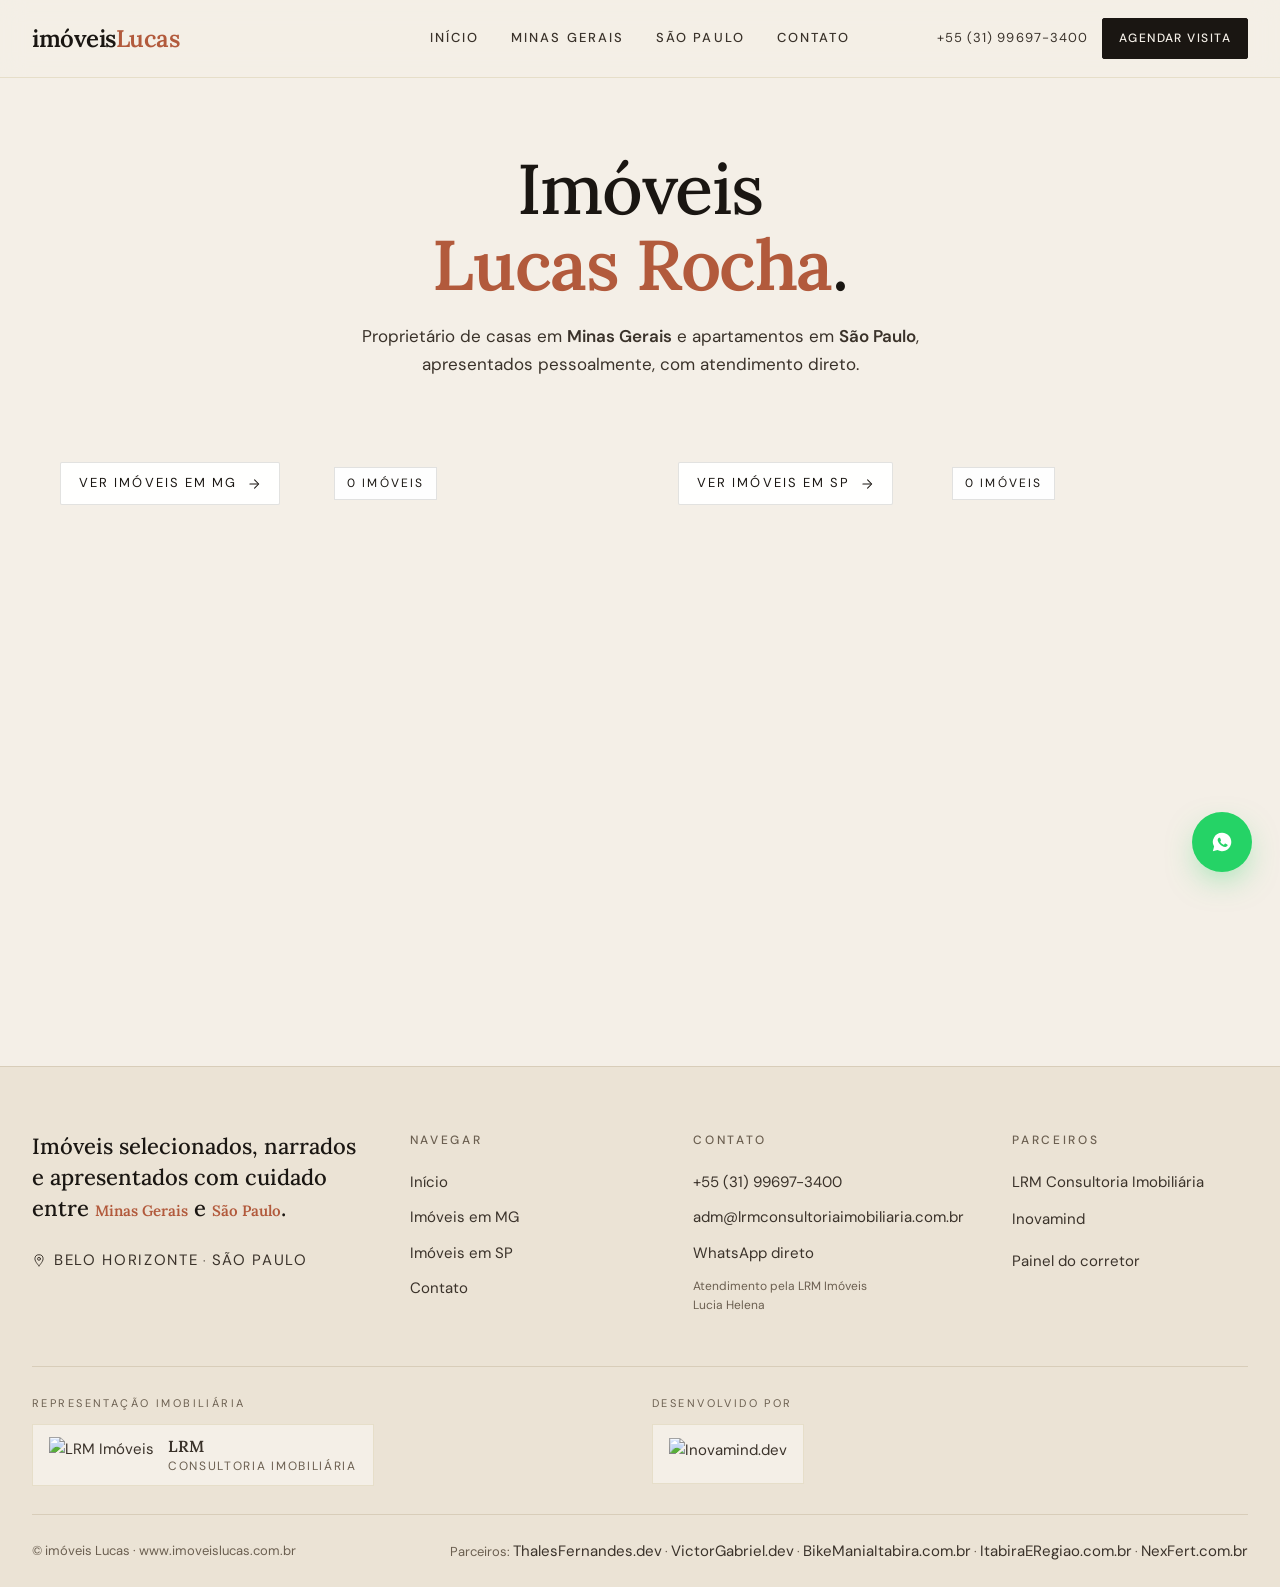
==== commit 7779fc7b: "Atualiza o espelho do conteudo servido por https://www.imoveislucas.com.br/ Captura feita por HTTP p" ====
--- a/index.html
+++ b/index.html
@@ -53,9 +53,9 @@
 
 <script src="/static/js/envelope-client.js"></script>
 <script src="/static/js/data.js"></script>
-<script src="/static/js/il-lib.js?v=78853ccb1a44"></script>
-<script src="/static/js/il-pages-public.js?v=78853ccb1a44"></script>
-<script src="/static/js/il-pages-admin.js?v=78853ccb1a44"></script>
-<script src="/static/js/il-app.js?v=78853ccb1a44"></script>
+<script src="/static/js/il-lib.js"></script>
+<script src="/static/js/il-pages-public.js"></script>
+<script src="/static/js/il-pages-admin.js"></script>
+<script src="/static/js/il-app.js"></script>
 </body>
 </html>
